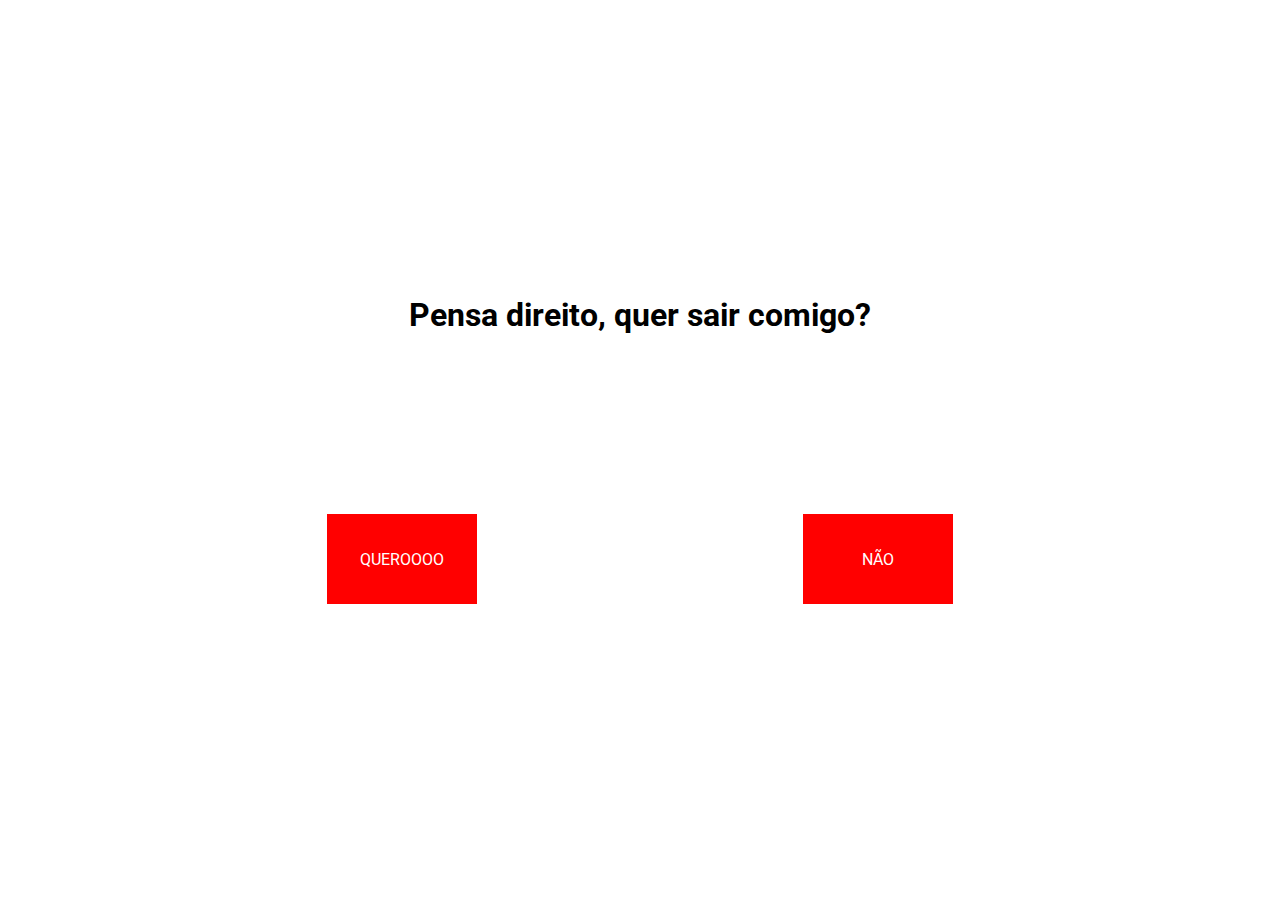
==== pense.html @ 764afcfd "Add files via upload" ====
<!DOCTYPE html>
<html lang="pt-BR">
<head>
    <meta charset="UTF-8">
    <meta http-equiv="X-UA-Compatible" content="IE=edge">
    <meta name="viewport" content="width=device-width, initial-scale=1.0">
    <title>Pensa direito</title>

    <link rel="stylesheet" href="pense.css">

</head>
<body>
    <h1>Pensa direito, quer sair comigo?</h1>
    <div>
        <a href="https://youtu.be/Ju8Hr50Ckwk"><button>QUEROOOO</button></a>
    <a href="https://youtu.be/FAucVNRx_mU"><button>NÃO</button></a>
    </div>
</body>
</html>
---- pense.css ----
@import url('https://fonts.googleapis.com/css2?family=Roboto&display=swap');

*{
    box-sizing: border-box;
    padding: 0px;
    margin: 0px;
    font-family: 'Roboto', sans-serif;
}

body{
    width: 100%;
    height: 100vh;
    display: flex;
    flex-direction: column;
    justify-content: center;
    align-items: center;
    gap: 20vh;
}

div{
    width: 100%;
    display: flex;
    justify-content: space-evenly;
}

button{
    background-color: red;
    width: 150px;
    height: 10vh;
    border: none;
    color: white;
    font-size: 16px;
    
}


button:hover{
    background-color: transparent;
    border: 3px solid red;
    width: 150px;
    height: 10vh;
    color: red;
    font-size: 16px;
}
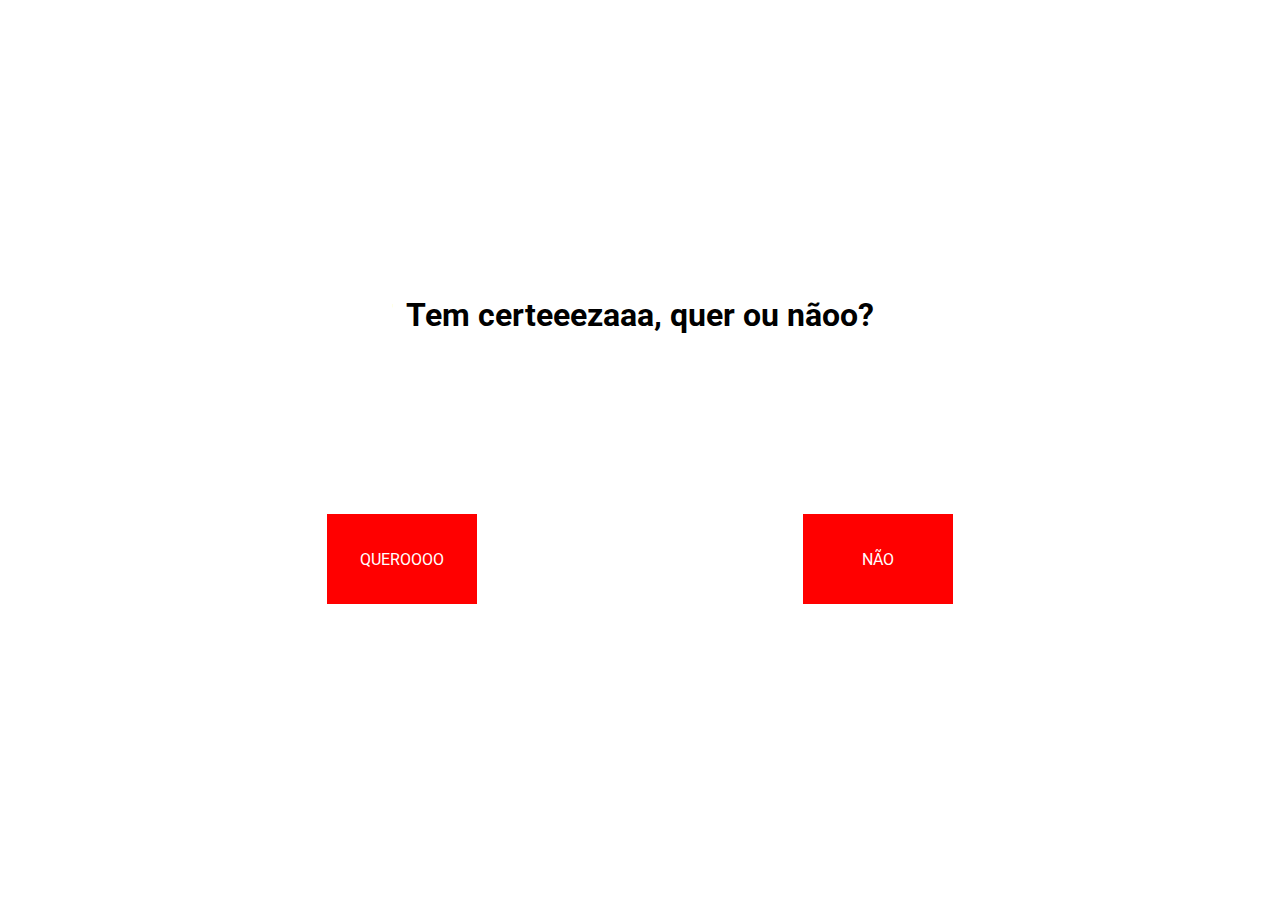
==== commit 542bc547: "Update pense.html" ====
--- a/pense.html
+++ b/pense.html
@@ -10,10 +10,10 @@
 
 </head>
 <body>
-    <h1>Pensa direito, quer sair comigo?</h1>
+    <h1>Tem certeeezaaa, quer ou nãoo?</h1>
     <div>
         <a href="https://youtu.be/Ju8Hr50Ckwk"><button>QUEROOOO</button></a>
     <a href="https://youtu.be/FAucVNRx_mU"><button>NÃO</button></a>
     </div>
 </body>
-</html>+</html>
